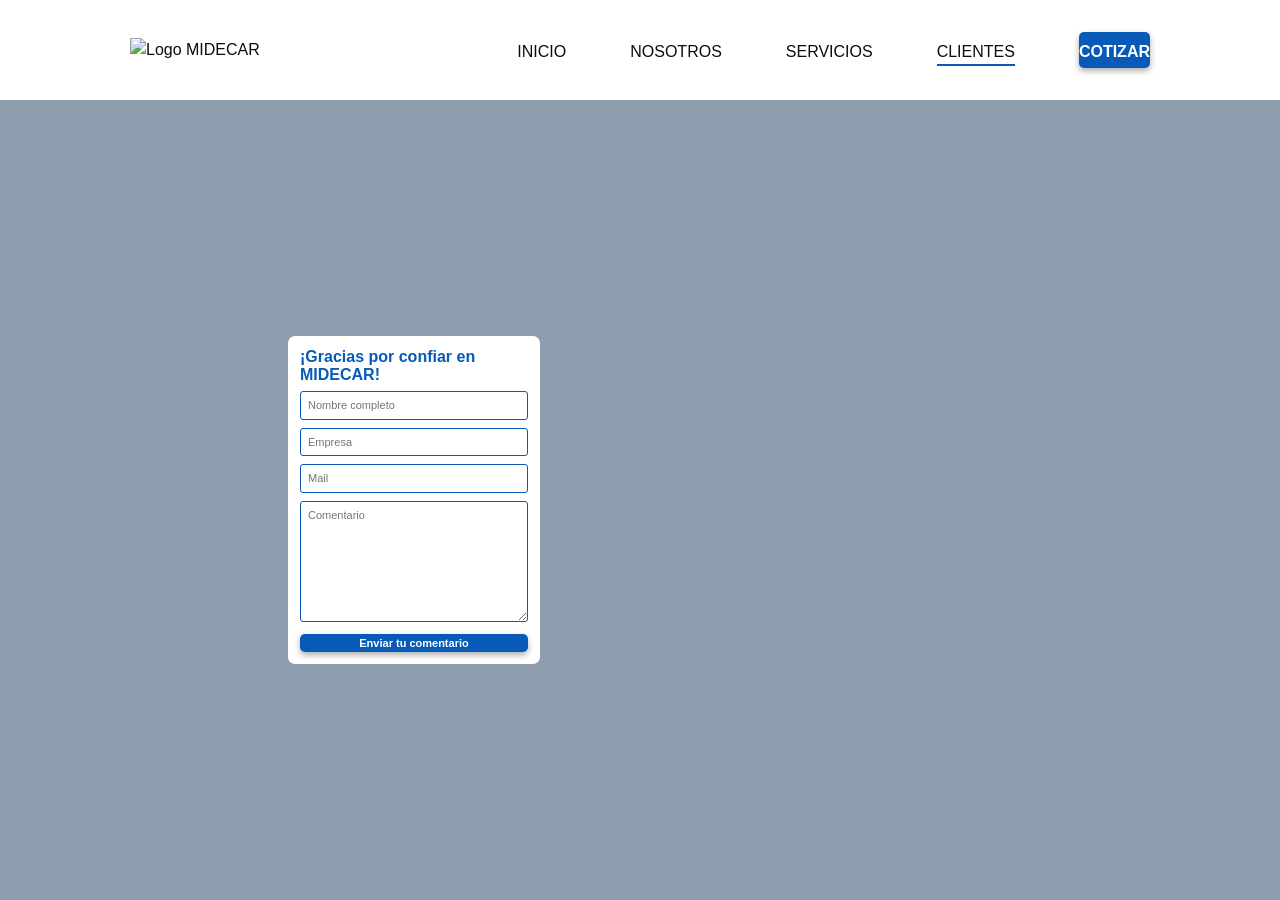
==== Clientes.html @ 42352bf8 "Add files via upload" ====
<!DOCTYPE html>
<html lang="es">
<head>
  <title>MIDECAR | Clientes</title>
  <meta charset="utf-8">
  <meta name="viewport" content="width=device-width, initial-scale=1.0">
  <link href="https://cdn.jsdelivr.net/npm/bootstrap@5.3.8/dist/css/bootstrap.min.css" rel="stylesheet">
  <script src="https://cdn.jsdelivr.net/npm/bootstrap@5.3.8/dist/js/bootstrap.bundle.min.js"></script>
  <link rel="stylesheet" href="estilos.css">
</head>
<body class="page-clients">
  <header class="site-header">
    <div class="header-inner">
      <a class="logo" href="Index.html" aria-label="MIDECAR inicio">
        <img src="logosmidecar/LogoMidecar_R.png" alt="Logo MIDECAR">
      </a>
      <nav class="main-nav" aria-label="Navegacion principal">
        <a href="Index.html">INICIO</a>
        <a href="Nosotros.html">NOSOTROS</a>
        <a href="Servicios.html">SERVICIOS</a>
        <a class="active" href="Clientes.html">CLIENTES</a>
        <a class="btn-blue nav-quote" href="Cotizar.html">COTIZAR</a>
      </nav>
    </div>
  </header>

  <main class="hero clients-hero">
    <section class="clients-panel-wrap">
      <form class="feedback-card" id="feedbackForm">
        <h1>¡Gracias por confiar en MIDECAR!</h1>
        <div class="form-grid">
          <input type="text" name="nombre" placeholder="Nombre completo">
          <input type="text" name="empresa" placeholder="Empresa">
          <input type="email" name="mail" placeholder="Mail">
          <textarea name="comentario" placeholder="Comentario"></textarea>
          <button class="btn-blue form-submit" type="submit">Enviar tu comentario</button>
        </div>
      </form>
    </section>
  </main>

  <div class="quote-thanks" id="feedbackThanks" role="status" aria-live="polite" hidden>
    Gracias por enviar tu comentario
  </div>

  <script>
    const feedbackForm = document.getElementById("feedbackForm");
    const feedbackThanks = document.getElementById("feedbackThanks");

    feedbackForm.addEventListener("submit", (event) => {
      event.preventDefault();

      const data = new FormData(feedbackForm);
      const body = [
        `Nombre completo: ${data.get("nombre") || ""}`,
        `Empresa: ${data.get("empresa") || ""}`,
        `Mail: ${data.get("mail") || ""}`,
        "",
        `Comentario: ${data.get("comentario") || ""}`
      ].join("\n");

      feedbackThanks.hidden = false;
      window.location.href = `mailto:info@midecar.ec?subject=${encodeURIComponent("Comentario de cliente MIDECAR")}&body=${encodeURIComponent(body)}`;

      setTimeout(() => {
        feedbackThanks.hidden = true;
      }, 3500);
    });
  </script>
</body>
</html>
---- estilos.css ----
:root {
  --blue: #075ab8;
  --blue-dark: #03468f;
  --text: #0d0d0d;
  --muted: #f1f1f1;
  --overlay: rgba(20, 52, 86, 0.48);
  --shadow: 0 3px 6px rgba(0, 0, 0, 0.32);
}

* {
  box-sizing: border-box;
}

html {
  scroll-behavior: smooth;
}

body {
  margin: 0;
  font-family: Arial, Helvetica, sans-serif;
  color: var(--text);
  background: #fff;
}

a {
  color: inherit;
  text-decoration: none;
}

img {
  max-width: 100%;
  display: block;
}

.site-header {
  height: 98px;
  background: #fff;
  display: flex;
  align-items: center;
  position: relative;
  z-index: 10;
}

.header-inner {
  width: min(1020px, calc(100% - 72px));
  margin: 0 auto;
  display: flex;
  align-items: center;
  justify-content: space-between;
  gap: 28px;
}

.logo img {
  width: 174px;
  height: auto;
}

.main-nav {
  display: flex;
  align-items: center;
  gap: clamp(24px, 5vw, 76px);
  font-size: 16px;
}

.main-nav a {
  position: relative;
  padding: 12px 0 8px;
  line-height: 1;
}

.main-nav a.active::after {
  content: "";
  position: absolute;
  left: 0;
  right: 0;
  bottom: 2px;
  height: 2px;
  background: var(--blue);
}

.btn-blue {
  display: inline-flex;
  align-items: center;
  justify-content: center;
  border: 0;
  border-radius: 5px;
  background: var(--blue);
  color: #fff;
  font-weight: 700;
  box-shadow: var(--shadow);
  cursor: pointer;
}

.nav-quote {
  padding: 6px 9px;
  font-size: 16px;
}

.page-home .site-header,
.page-location .site-header,
.page-services .site-header,
.page-clients .site-header,
.page-quote .site-header {
  height: 100px;
}

.hero {
  min-height: calc(100vh - 100px);
  position: relative;
  overflow: hidden;
  background-position: center;
  background-size: cover;
}

.hero::before {
  content: "";
  position: absolute;
  inset: 0;
  background: var(--overlay);
}

.home-hero {
  background-image: url("imageninstlaciones/2 PATIOS 1.jpg");
  display: grid;
  grid-template-rows: 1fr auto;
}

.hero-content {
  position: relative;
  z-index: 1;
  width: min(920px, calc(100% - 36px));
  margin: 0 auto;
  align-self: center;
  text-align: center;
  color: #fff;
  padding-top: 70px;
}

.hero-title {
  margin: 0;
  font-size: clamp(38px, 4.2vw, 58px);
  line-height: 1;
  font-weight: 800;
  text-shadow: 0 4px 0 rgba(0, 0, 0, 0.28);
}

.hero-subtitle {
  margin: 8px 0 44px;
  font-size: clamp(19px, 2vw, 25px);
  line-height: 1.25;
  font-weight: 500;
}

.hero-cta {
  min-width: 136px;
  min-height: 42px;
  font-size: 18px;
}

.stats-bar {
  position: relative;
  z-index: 1;
  min-height: 104px;
  background: rgba(238, 238, 238, 0.84);
  display: grid;
  align-items: center;
}

.stats-grid {
  width: min(980px, calc(100% - 36px));
  margin: 0 auto;
  display: grid;
  grid-template-columns: repeat(4, 1fr);
  gap: 28px;
}

.stat-item {
  display: grid;
  grid-template-columns: 56px 1fr;
  align-items: center;
  gap: 10px;
  min-width: 0;
}

.stat-icon {
  width: 46px;
  height: 46px;
  object-fit: contain;
  justify-self: center;
}

.stat-icon-wide {
  width: 58px;
}

.stat-text {
  font-size: 18px;
  line-height: 1.05;
}

.stat-text strong {
  display: block;
  font-size: 18px;
  letter-spacing: 0;
}

.content-page {
  min-height: calc(100vh - 98px);
  padding: 88px 0;
}

.two-column {
  width: min(1010px, calc(100% - 72px));
  margin: 0 auto;
  display: grid;
  grid-template-columns: 340px 1fr;
  align-items: center;
  gap: 118px;
}

.blue-title {
  margin: 0 0 12px;
  color: var(--blue);
  font-size: 38px;
  line-height: 1;
  font-weight: 800;
  text-shadow: 0 3px 2px rgba(0, 0, 0, 0.22);
}

.plain-copy {
  margin: 0;
  font-size: 16px;
  line-height: 1.42;
}

.rounded-photo {
  width: 100%;
  height: 244px;
  object-fit: cover;
  border-radius: 22px;
}

.about-page {
  padding-bottom: 0;
}

.about-location-section {
  margin-top: 88px;
}

.location-panel {
  min-height: 520px;
  position: relative;
  background-image: linear-gradient(rgba(225, 234, 244, 0.62), rgba(225, 234, 244, 0.62)), url("imageninstlaciones/2 PATIOS 1.jpg");
  background-size: cover;
  background-position: center 62%;
}

.map-card,
.weather-card,
.about-summary-card {
  position: absolute;
  filter: drop-shadow(0 3px 5px rgba(0, 0, 0, 0.28));
}

.map-card {
  top: 70px;
  left: max(48px, calc((100vw - 1010px) / 2));
  width: min(530px, calc(100% - 96px));
}

.map-card h2,
.weather-card h2,
.about-summary-card h2 {
  width: max-content;
  min-width: 140px;
  margin: 0 0 -8px -28px;
  padding: 8px 26px;
  border-radius: 8px;
  background: var(--blue);
  color: #fff;
  font-size: 26px;
  line-height: 1;
  text-align: center;
  position: relative;
  z-index: 2;
}

.map-card iframe {
  width: 100%;
  height: 268px;
  border: 10px solid #fff;
  border-radius: 9px;
  background: #e6eef4;
}

.weather-card {
  right: max(48px, calc((100vw - 1010px) / 2));
  bottom: 32px;
  width: min(500px, calc(100% - 96px));
}

.weather-card h2 {
  min-width: 180px;
  margin-left: 0;
}

.weather-body {
  min-height: 112px;
  padding: 24px 28px 14px;
  border-radius: 0 0 12px 12px;
  background: rgba(255, 255, 255, 0.96);
  display: flex;
  align-items: center;
  justify-content: space-between;
  gap: 24px;
}

.weather-main {
  display: flex;
  align-items: center;
  gap: 8px;
}

.weather-icon {
  width: 34px;
  height: 34px;
  border-radius: 50%;
  background: linear-gradient(135deg, #d9dde3, #f8f8f8);
  box-shadow: inset -8px -8px 0 rgba(174, 183, 193, 0.5);
}

.weather-main strong {
  font-size: 39px;
  line-height: 1;
}

.weather-main span:last-child,
.weather-detail {
  font-size: 12px;
  line-height: 1.15;
}

.weather-detail {
  text-align: right;
}

.weather-detail p {
  margin: 0;
}

.weather-tabs {
  background: rgba(255, 255, 255, 0.96);
  border-top: 1px solid #e3e3e3;
  border-radius: 0 0 12px 12px;
  padding: 0 28px 12px;
  display: flex;
  gap: 34px;
  font-size: 11px;
}

.weather-tabs .active {
  border-bottom: 3px solid #ffc928;
  padding-bottom: 4px;
}

.team-panel {
  min-height: 500px;
  position: relative;
  display: grid;
  place-items: center;
  overflow: hidden;
  background: #d7e4f5;
}

.team-photo {
  position: absolute;
  inset: 0;
  width: 100%;
  height: 100%;
  object-fit: cover;
  object-position: center 20%;
  opacity: 0.42;
}

.time-section {
  padding: 42px 24px;
  background: #f5f7fa;
  display: grid;
  grid-template-columns: repeat(2, minmax(240px, 360px));
  justify-content: center;
  gap: 34px;
}

.time-card {
  min-height: 206px;
  padding: 20px 18px 16px;
  border-radius: 8px;
  background: #fff;
  box-shadow: 0 3px 8px rgba(0, 0, 0, 0.14);
  text-align: center;
  overflow: hidden;
}

.time-card h2 {
  margin: 0 0 10px;
  color: var(--blue);
  font-size: 24px;
  line-height: 1.12;
  font-weight: 800;
}

.time-card h2 span {
  display: block;
  margin-bottom: 4px;
  color: #777;
  font-size: 16px;
  font-weight: 700;
}

.time-card iframe {
  width: 100%;
  height: 115px;
  border: 0;
  pointer-events: none;
}

.about-summary-card {
  width: min(350px, calc(100% - 48px));
  position: relative;
}

.about-summary-card h2 {
  min-width: 230px;
  margin: 0 auto -8px;
  font-size: 25px;
}

.about-summary-card p {
  margin: 0;
  padding: 22px 24px 18px;
  border-radius: 8px;
  background: rgba(255, 255, 255, 0.96);
  font-size: 14px;
  line-height: 1.32;
}

.partner-logos {
  min-height: 220px;
  padding: 48px clamp(28px, 10vw, 150px);
  background: #fff;
  display: flex;
  align-items: center;
  justify-content: space-around;
  gap: 80px;
}

.partner-logos img {
  max-width: min(230px, 38vw);
  max-height: 120px;
  object-fit: contain;
}

.services-hero {
  min-height: calc(100vh - 100px);
  background-image: url("imageninstlaciones/2 NAVE A.JPG");
  padding: 42px 0 54px;
}

.services-title {
  position: relative;
  z-index: 1;
  margin: 0 0 88px;
  text-align: center;
  color: #fff;
  font-size: 52px;
  font-weight: 800;
  text-shadow: 0 5px 0 rgba(0, 0, 0, 0.34);
}

.service-cards {
  position: relative;
  z-index: 1;
  width: min(790px, calc(100% - 42px));
  margin: 0 auto;
  display: grid;
  grid-template-columns: 1fr 1fr;
  gap: 126px;
}

.service-card {
  background: rgba(232, 232, 232, 0.92);
  border-radius: 6px;
  min-height: 282px;
  padding: 74px 30px 30px;
  box-shadow: 0 1px 3px rgba(0, 0, 0, 0.26);
  position: relative;
}

.service-card img {
  position: absolute;
  top: -70px;
  left: -28px;
  width: 150px;
  height: 150px;
  border-radius: 50%;
  object-fit: cover;
  border: 2px solid rgba(255, 255, 255, 0.65);
}

.service-card:nth-child(2) img {
  left: -22px;
}

.service-card h2 {
  margin: 0 0 8px;
  color: var(--blue);
  font-size: 31px;
  line-height: 1;
  font-weight: 800;
}

.service-card ul {
  margin: 0 0 24px 18px;
  padding: 0;
  font-size: 23px;
  line-height: 1.18;
}

.service-card li::marker {
  color: var(--blue);
}

.small-action {
  padding: 6px 10px;
  font-size: 14px;
}

.detail-section {
  width: min(680px, calc(100% - 78px));
  margin: 0 auto;
  padding: 34px 0 44px;
}

.detail-section[hidden] {
  display: none;
}

.detail-title {
  color: var(--blue);
  font-size: 22px;
  margin: 0 0 22px;
  font-weight: 800;
}

.service-row {
  display: grid;
  grid-template-columns: 304px 1fr;
  gap: 98px;
  align-items: center;
  margin-bottom: 16px;
}

.service-row img {
  width: 304px;
  height: 161px;
  border-radius: 15px;
  object-fit: cover;
}

.service-text h3 {
  margin: 0 0 2px;
  font-size: 16px;
  line-height: 1;
}

.service-text p {
  margin: 0;
  font-size: 14px;
  line-height: 1.08;
}

.detail-nav {
  display: flex;
  justify-content: flex-end;
  margin-top: 20px;
}

.detail-nav.left {
  justify-content: flex-start;
  margin-top: 40px;
}

.complementarios .service-row {
  grid-template-columns: 330px 1fr;
  gap: 58px;
  align-items: start;
  margin-bottom: 24px;
}

.complementarios .service-row img {
  width: 330px;
  height: 180px;
}

.complementarios .service-text p {
  font-size: 14px;
  line-height: 1.13;
  margin-bottom: 12px;
}

.complementarios .service-text .mini {
  font-size: 12px;
  line-height: 1.15;
}

.clients-hero {
  min-height: calc(100vh - 100px);
  background-image: url("imagenpbodega/1 JOSE LUIS.JPG");
  display: flex;
  align-items: center;
}

.clients-panel-wrap {
  position: relative;
  z-index: 1;
  width: min(704px, calc(100% - 84px));
  margin: 0 auto;
}

.feedback-card {
  width: 252px;
  background: #fff;
  border-radius: 7px;
  padding: 12px;
}

.feedback-card h1,
.quote-card h1 {
  margin: 0 0 8px;
  color: var(--blue);
  font-size: 16px;
  line-height: 1.1;
  font-weight: 800;
}

.form-grid {
  display: grid;
  gap: 8px;
}

.form-grid.two {
  grid-template-columns: 1fr 1fr;
}

.form-grid input,
.form-grid textarea,
.form-grid select {
  width: 100%;
  border: 1.5px solid var(--blue);
  border-radius: 3px;
  padding: 5px 7px;
  font: inherit;
  font-size: 11px;
  min-height: 18px;
}

.form-grid textarea {
  min-height: 121px;
  resize: vertical;
}

.form-submit {
  min-height: 18px;
  font-size: 11px;
  margin-top: 4px;
}

.quote-hero {
  min-height: calc(100vh - 100px);
  background-image: url("imagenpbodega/2 BODEGA 1.JPG");
  display: flex;
  align-items: center;
}

.quote-layout {
  position: relative;
  z-index: 1;
  width: min(630px, calc(100% - 64px));
  margin: 0 auto;
  display: grid;
  grid-template-columns: 1fr 236px;
  align-items: center;
  gap: 48px;
}

.quote-message {
  color: #fff;
}

.quote-message h1 {
  margin: 0 0 18px;
  max-width: 320px;
  font-size: 30px;
  line-height: 1.18;
  font-weight: 800;
  text-shadow: 0 4px 0 rgba(0, 0, 0, 0.28);
}

.cert-badge {
  width: 58px;
  height: 58px;
  border-radius: 50%;
  display: grid;
  place-items: center;
  color: #0071c8;
  background: rgba(255, 255, 255, 0.64);
  font-size: 22px;
  font-weight: 800;
  font-style: italic;
}

.cert-logo {
  width: 112px;
  height: auto;
  filter: drop-shadow(0 3px 4px rgba(0, 0, 0, 0.18));
}

.quote-card {
  background: #fff;
  border-radius: 6px;
  padding: 14px 12px;
}

.quote-card .form-grid textarea {
  min-height: 38px;
}

.whatsapp {
  background: #23b900;
}

.quote-thanks {
  position: fixed;
  left: 50%;
  top: 50%;
  z-index: 50;
  transform: translate(-50%, -50%);
  width: min(420px, calc(100% - 40px));
  padding: 22px 28px;
  border-radius: 8px;
  background: rgba(255, 255, 255, 0.96);
  color: var(--blue);
  box-shadow: 0 12px 28px rgba(0, 0, 0, 0.28);
  font-size: 24px;
  font-weight: 800;
  line-height: 1.18;
  text-align: center;
}

.nav-toggle {
  display: none;
}

@media (max-width: 820px) {
  .site-header,
  .page-home .site-header,
  .page-location .site-header,
  .page-services .site-header,
  .page-clients .site-header,
  .page-quote .site-header {
    height: auto;
    min-height: 86px;
  }

  .header-inner {
    width: min(100% - 30px, 720px);
    flex-wrap: wrap;
    padding: 16px 0;
  }

  .main-nav {
    width: 100%;
    justify-content: space-between;
    gap: 12px;
    font-size: 13px;
    flex-wrap: wrap;
  }

  .logo img {
    width: 142px;
  }

  .hero,
  .services-hero,
  .clients-hero,
  .quote-hero {
    min-height: 720px;
  }

  .stats-grid {
    grid-template-columns: 1fr 1fr;
    padding: 18px 0;
  }

  .two-column,
  .quote-layout,
  .service-cards,
  .service-row,
  .complementarios .service-row {
    grid-template-columns: 1fr;
    gap: 28px;
  }

  .two-column {
    width: min(100% - 36px, 580px);
    padding-top: 12px;
  }

  .about-location-section {
    margin-top: 52px;
  }

  .location-panel {
    min-height: 700px;
    display: grid;
    align-content: start;
    gap: 34px;
    padding: 48px 18px;
  }

  .map-card,
  .weather-card {
    position: relative;
    inset: auto;
    width: 100%;
  }

  .map-card h2,
  .weather-card h2,
  .about-summary-card h2 {
    margin-left: 0;
    font-size: 22px;
  }

  .map-card iframe {
    height: 260px;
  }

  .weather-body,
  .weather-tabs {
    padding-left: 18px;
    padding-right: 18px;
  }

  .weather-body {
    align-items: flex-start;
    flex-direction: column;
  }

  .weather-detail {
    text-align: left;
  }

  .weather-tabs {
    gap: 18px;
    flex-wrap: wrap;
  }

  .team-panel {
    min-height: 440px;
  }

  .team-photo {
    object-position: 48% 16%;
  }

  .partner-logos {
    min-height: 190px;
    padding: 34px 24px;
    gap: 32px;
  }

  .time-section {
    grid-template-columns: 1fr;
    padding: 34px 18px;
  }

  .services-title {
    margin-bottom: 92px;
  }

  .service-cards {
    width: min(100% - 36px, 410px);
  }

  .service-card {
    margin-bottom: 70px;
  }

  .detail-section {
    width: min(100% - 34px, 560px);
  }

  .service-row img,
  .complementarios .service-row img {
    width: 100%;
    height: auto;
    aspect-ratio: 304 / 161;
  }

  .clients-panel-wrap,
  .quote-layout {
    width: min(100% - 34px, 480px);
  }

  .feedback-card,
  .quote-card {
    width: 100%;
  }
}
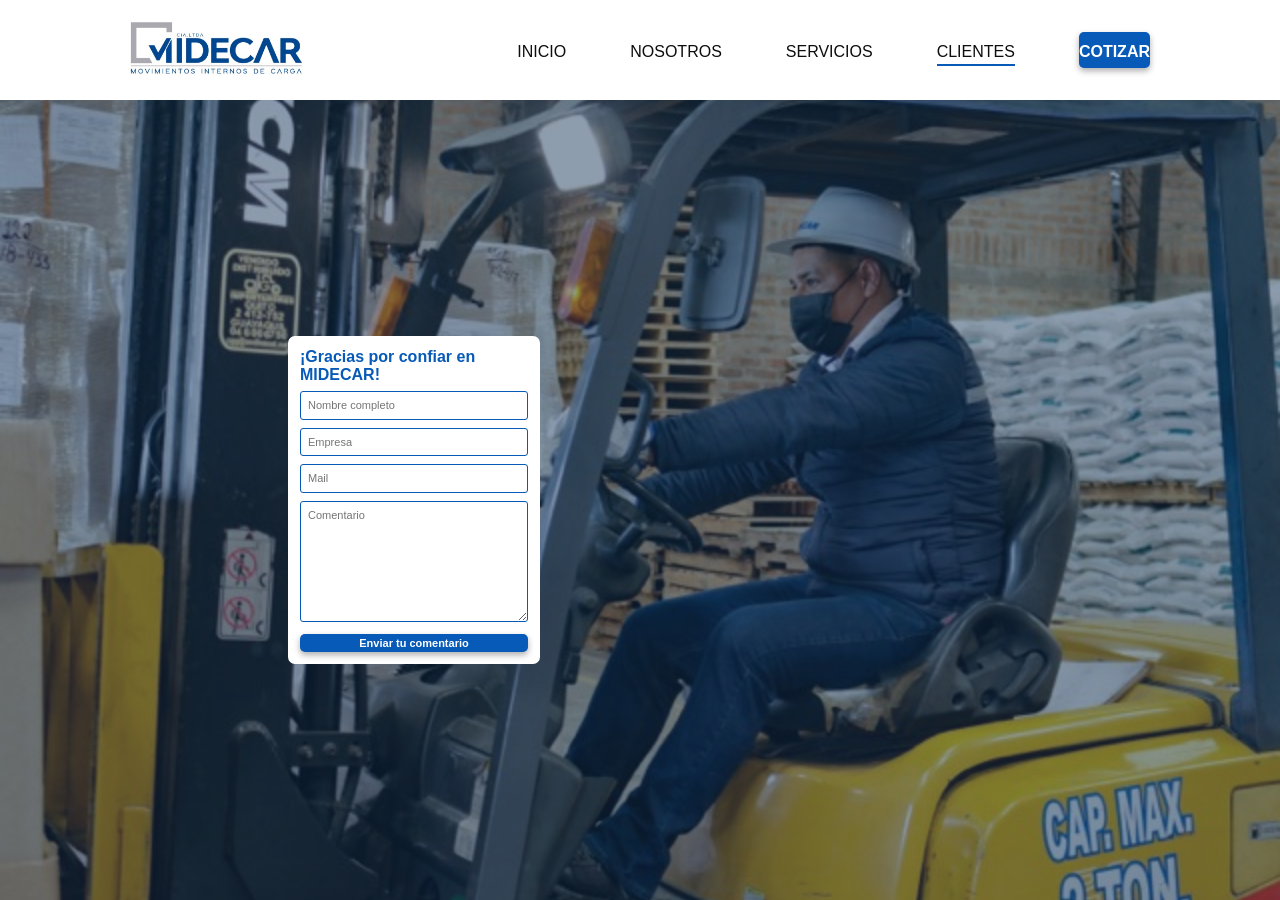
==== commit 08448318: "Add files via upload" ====
--- a/Clientes.html
+++ b/Clientes.html
@@ -11,11 +11,11 @@
 <body class="page-clients">
   <header class="site-header">
     <div class="header-inner">
-      <a class="logo" href="Index.html" aria-label="MIDECAR inicio">
+      <a class="logo" href="index.html" aria-label="MIDECAR inicio">
         <img src="logosmidecar/LogoMidecar_R.png" alt="Logo MIDECAR">
       </a>
       <nav class="main-nav" aria-label="Navegacion principal">
-        <a href="Index.html">INICIO</a>
+        <a href="index.html">INICIO</a>
         <a href="Nosotros.html">NOSOTROS</a>
         <a href="Servicios.html">SERVICIOS</a>
         <a class="active" href="Clientes.html">CLIENTES</a>
